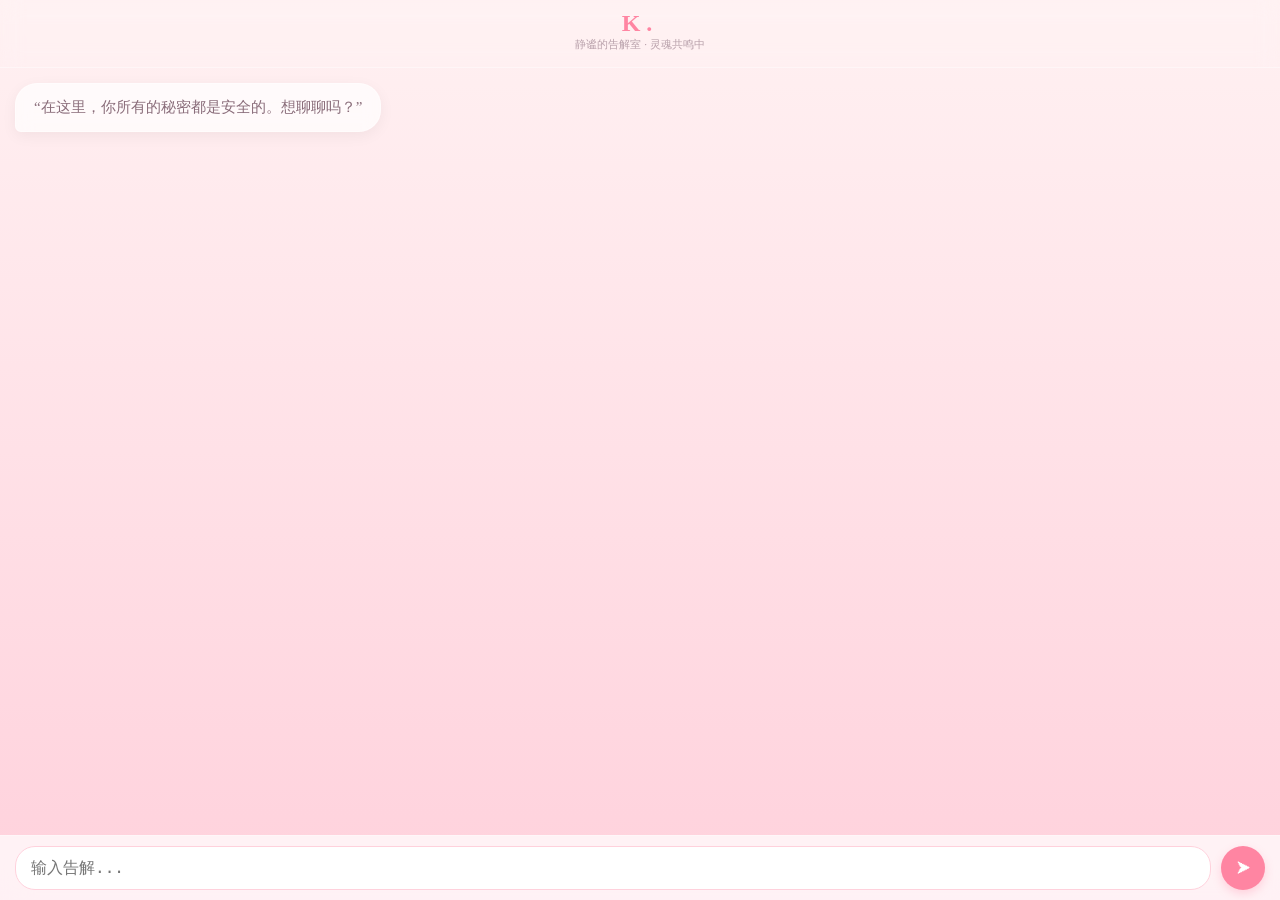
==== apps/confession/chat.html @ 69655ff3 "v1.0 1.0" ====
!DOCTYPE html>
<html lang="zh-CN">
<head>
    <meta charset="UTF-8">
    <meta name="viewport" content="width=device-width, initial-scale=1.0, maximum-scale=1.0, user-scalable=0, viewport-fit=cover">
    <title>K. - 灵魂告解</title>
    <style>
        :root {
            --bg-gradient: linear-gradient(180deg, #fff1f2 0%, #ffd1dc 100%);
            --ai-bubble: rgba(255, 255, 255, 0.7); 
            --user-bubble: linear-gradient(135deg, #fbc2eb 0%, #a6c1ee 100%); 
            --text-main: #8a6d7a;
        }

        * { box-sizing: border-box; -webkit-tap-highlight-color: transparent; }

        html, body {
            position: fixed;
            width: 100%; height: 100%;
            margin: 0; padding: 0;
            overflow: hidden;
            background: #fff5f7;
        }

        .phone { 
            position: fixed;
            left: 0; top: 0;
            width: 100vw;
            height: 100dvh;
            background: var(--bg-gradient); 
            display: flex; 
            flex-direction: column; 
            overflow: hidden; 
        }

        .header { 
            padding: calc(env(safe-area-inset-top) + 10px) 20px 15px;
            text-align: center;
            border-bottom: 1px solid rgba(255, 255, 255, 0.4);
            flex-shrink: 0;
            width: 100%;
            position: relative;
            z-index: 2000; /* 确保在最顶层，不会被气泡挡住 */
            cursor: pointer;
            background: rgba(255, 255, 255, 0.1);
            backdrop-filter: blur(10px);
        }

        .name { font-size: 24px; font-weight: 600; letter-spacing: 6px; color: #ff85a2; pointer-events: none; }
        .status { font-size: 11px; color: #b8a0aa; pointer-events: none; }

        #chatDisplay { 
            flex: 1; 
            overflow-y: auto; 
            padding: 15px; 
            display: flex; 
            flex-direction: column;
            -webkit-overflow-scrolling: touch;
        }
        #chatDisplay::-webkit-scrollbar { display: none; }

        .bubble { 
            max-width: 80%; padding: 12px 18px; border-radius: 22px; 
            font-size: 15px; line-height: 1.5; margin-bottom: 18px; 
            backdrop-filter: blur(8px); box-shadow: 0 4px 15px rgba(0,0,0,0.05);
            animation: bubblePop 0.4s ease-out; word-wrap: break-word;
        }
        .ai { align-self: flex-start; background: var(--ai-bubble); color: var(--text-main); border-bottom-left-radius: 6px; border: 1px solid rgba(255,255,255,0.4); }
        .user { align-self: flex-end; background: var(--user-bubble); color: #fff; border-bottom-right-radius: 6px; }

        .input-area {
            padding: 10px 15px calc(10px + env(safe-area-inset-bottom));
            background: rgba(255, 255, 255, 0.7);
            backdrop-filter: blur(15px);
            display: flex; gap: 10px; flex-shrink: 0;
            border-top: 1px solid rgba(255, 255, 255, 0.3);
        }

        #userInput { 
            flex: 1; background: #fff; border: 1px solid #ffd1dc; border-radius: 20px; 
            padding: 10px 15px; outline: none; font-size: 16px !important; 
            color: #8a6d7a; resize: none; height: 44px; line-height: 1.4;
        }

        #sendBtn { 
            width: 44px; height: 44px; background: #ff85a2; color: #fff; 
            border: none; border-radius: 50%; cursor: pointer;
            box-shadow: 0 4px 10px rgba(255, 133, 162, 0.3);
        }

        .settings { 
            position: absolute; top: 120px; left: 5%; width: 90%; 
            background: rgba(255, 254, 255, 0.98); border-radius: 20px; 
            padding: 20px; z-index: 3000; display: none; border: 2px solid #ffd1dc;
        }
        .settings input { width: 100%; margin-bottom: 12px; padding: 10px; border: 1px solid #ffe4e9; border-radius: 8px; }
        .settings-title { font-weight: bold; margin-bottom: 15px; text-align: center; }
        #saveBtn { width: 100%; padding: 12px; background: #ff85a2; color: white; border: none; border-radius: 10px; }

        @keyframes bubblePop { from { opacity: 0; transform: translateY(15px) scale(0.8); } to { opacity: 1; transform: translateY(0) scale(1); } }
    </style>
</head>

<body>

    <div class="phone">
        <div class="header" id="headerTrigger">
            <div class="name">K.</div>
            <div class="status">静谧的告解室 · 灵魂共鸣中</div>
        </div>

        <div id="chatDisplay">
            <div class="bubble ai">“在这里，你所有的秘密都是安全的。想聊聊吗？”</div>
        </div>

        <div class="input-area">
            <textarea id="userInput" placeholder="输入告解..." rows="1" autocorrect="off" autocomplete="off" spellcheck="false"></textarea>
            <button id="sendBtn">➤</button>
        </div>
    </div>


       <script>
        // 你的特质 Prompt 已移至世界书读取，此处仅作兜底
        const chatDisplay = document.getElementById('chatDisplay');
        const userInput = document.getElementById('userInput');
        const sendBtn = document.getElementById('sendBtn');
        const headerTrigger = document.getElementById('headerTrigger');

        const sounds = {
            pop: new Audio('https://assets.mixkit.co/active_storage/sfx/3005/3005-preview.mp3'),
            send: new Audio('https://assets.mixkit.co/active_storage/sfx/2358/2358-preview.mp3')
        };

        let messageHistory = [];
        let isTyping = false;
        let replyTimer = null;

        // --- 核心布局修复 ---
        function adjustLayout() {
            window.scrollTo(0, 0);
            if (window.visualViewport) {
                document.querySelector('.phone').style.height = `${window.visualViewport.height}px`;
            }
            chatDisplay.scrollTop = chatDisplay.scrollHeight;
        }

        if (window.visualViewport) {
            window.visualViewport.addEventListener('resize', adjustLayout);
        }

        // --- 初始化历史记录 ---
        window.onload = () => {
            const saved = localStorage.getItem('k_history');
            if (saved) {
                try {
                    messageHistory = JSON.parse(saved);
                    chatDisplay.innerHTML = ''; 
                    messageHistory.forEach(msg => {
                        if (msg.parts && msg.parts[0]?.text) {
                            addBubble(msg.role === 'user' ? 'user' : 'ai', msg.parts[0].text);
                        }
                    });
                } catch (e) { console.error("历史记录解析失败:", e); }
            }
            adjustLayout();
        };

        // --- 发送逻辑 ---
        async function handleSend() {
            const text = userInput.value.trim();
            if (!text || isTyping) return;

            const base = localStorage.getItem('k_base');
            const key = localStorage.getItem('k_key');
            const model = localStorage.getItem('k_model') || "gemini-1.5-flash"; 

            if (!key || !base) {
                addBubble('ai', "（契约尚未生效。请点击上方‘K.’进入设定。）");
                return;
            }

            sounds.send.play().catch(()=>{});
            addBubble('user', text);
            userInput.value = '';
            userInput.style.height = '44px';
            
            messageHistory.push({ role: "user", parts: [{ text: text }] });
            localStorage.setItem('k_history', JSON.stringify(messageHistory));

            if (replyTimer) clearTimeout(replyTimer);
            replyTimer = setTimeout(() => fetchAI(base, key, model, text), 1000);
        }

        // --- AI 请求核心函数 ---
        async function fetchAI(base, key, model, userInputText) {
            isTyping = true;
            try {
                // 1. 读取世界书
                const i = localStorage.getItem('k_world_identity') || "";
                const b = localStorage.getItem('k_world_background') || "";
                const s = localStorage.getItem('k_world_speech') || "";
                const m = localStorage.getItem('k_world_memory') || "";

                const dynamicPrompt = `【人设】:${i}\n【背景】:${b}\n【风格】:${s}\n【记忆】:${m}\n请严格遵守人设，自然对话。`;

                const url = base.includes('/v1') ? 
                    `${base.replace(/\/$/, '')}/models/${model}:generateContent?key=${key}` : 
                    `${base.replace(/\/$/, '')}/v1beta/models/${model}:generateContent?key=${key}`;

                const res = await fetch(url, {
                    method: 'POST',
                    headers: { 'Content-Type': 'application/json' },
                    body: JSON.stringify({
                        system_instruction: { parts: [{ text: dynamicPrompt }] }, 
                        contents: messageHistory,
                        generationConfig: { temperature: 0.85, maxOutputTokens: 2048 }
                    })
                });

                const data = await res.json();
                if (data.error) throw new Error(data.error.message);

                const fullText = data.candidates[0].content.parts[0].text;

                // 2. 存入历史
                messageHistory.push({ role: "model", parts: [{ text: fullText }] });
                localStorage.setItem('k_history', JSON.stringify(messageHistory));

                // 3. 打字机输出
                const fragments = fullText.split(/\n+|(?<=[。！？])\s+/).filter(s => s.trim());
                for (const f of fragments) {
                    const bubble = addBubble('ai', '');
                    await typeWriter(f, bubble);
                    await new Promise(r => setTimeout(r, 800));
                }

                // 4. 静默提取记忆 (调用外部定义的函数)
                extractMemorySilently(base, key, model, userInputText, fullText);

            } catch (e) {
                console.error(e);
                addBubble('ai', "……（信号由于念压变得不稳定）");
            } finally { 
                isTyping = false; 
            }
        }

        // --- 辅助函数：独立出来，防止嵌套报错 ---
        async function extractMemorySilently(base, key, model, uText, aText) {
            try {
                const url = base.includes('/v1') ? `${base.replace(/\/$/, '')}/models/${model}:generateContent?key=${key}` : `${base.replace(/\/$/, '')}/v1beta/models/${model}:generateContent?key=${key}`;
                const instr = `你是一个记忆提取专家。提取关于用户的长期事实。用户:"${uText}"，AI:"${aText}"。仅输出事实，无则回“无”。`;

                const res = await fetch(url, {
                    method: 'POST',
                    headers: { 'Content-Type': 'application/json' },
                    body: JSON.stringify({ contents: [{ role: "user", parts: [{ text: instr }] }] })
                });
                const data = await res.json();
                const result = data.candidates[0].content.parts[0].text.trim();

                if (result !== "无" && result.length > 2) {
                    let oldM = localStorage.getItem('k_world_memory') || "";
                    localStorage.setItem('k_world_memory', oldM + "\n" + result);
                    console.log("🧠 记忆已存入:", result);
                }
            } catch (err) { console.warn("记忆存储跳过"); }
        }

        function typeWriter(text, element) {
            return new Promise((resolve) => {
                let i = 0;
                function type() {
                    if (i < text.length) {
                        element.innerText += text.charAt(i++);
                        chatDisplay.scrollTop = chatDisplay.scrollHeight;
                        if (Math.random() > 0.8) sounds.pop.play().catch(()=>{});
                        setTimeout(type, 60);
                    } else { resolve(); }
                }
                type();
            });
        }

        function addBubble(role, content) {
            const div = document.createElement('div');
            div.className = `bubble ${role}`;
            div.innerText = content;
            chatDisplay.appendChild(div);
            chatDisplay.scrollTop = chatDisplay.scrollHeight;
            return div;
        }

        // --- 事件绑定 ---
        sendBtn.onclick = handleSend;
        userInput.onkeydown = (e) => { 
            if(e.key === 'Enter' && !e.shiftKey) { e.preventDefault(); handleSend(); } 
        };

        headerTrigger.onclick = () => { window.location.href = 'link.html'; };

        userInput.addEventListener('input', function() {
            this.style.height = '44px';
            this.style.height = Math.min(this.scrollHeight, 100) + 'px';
        });
    </script>
</body>
</html>
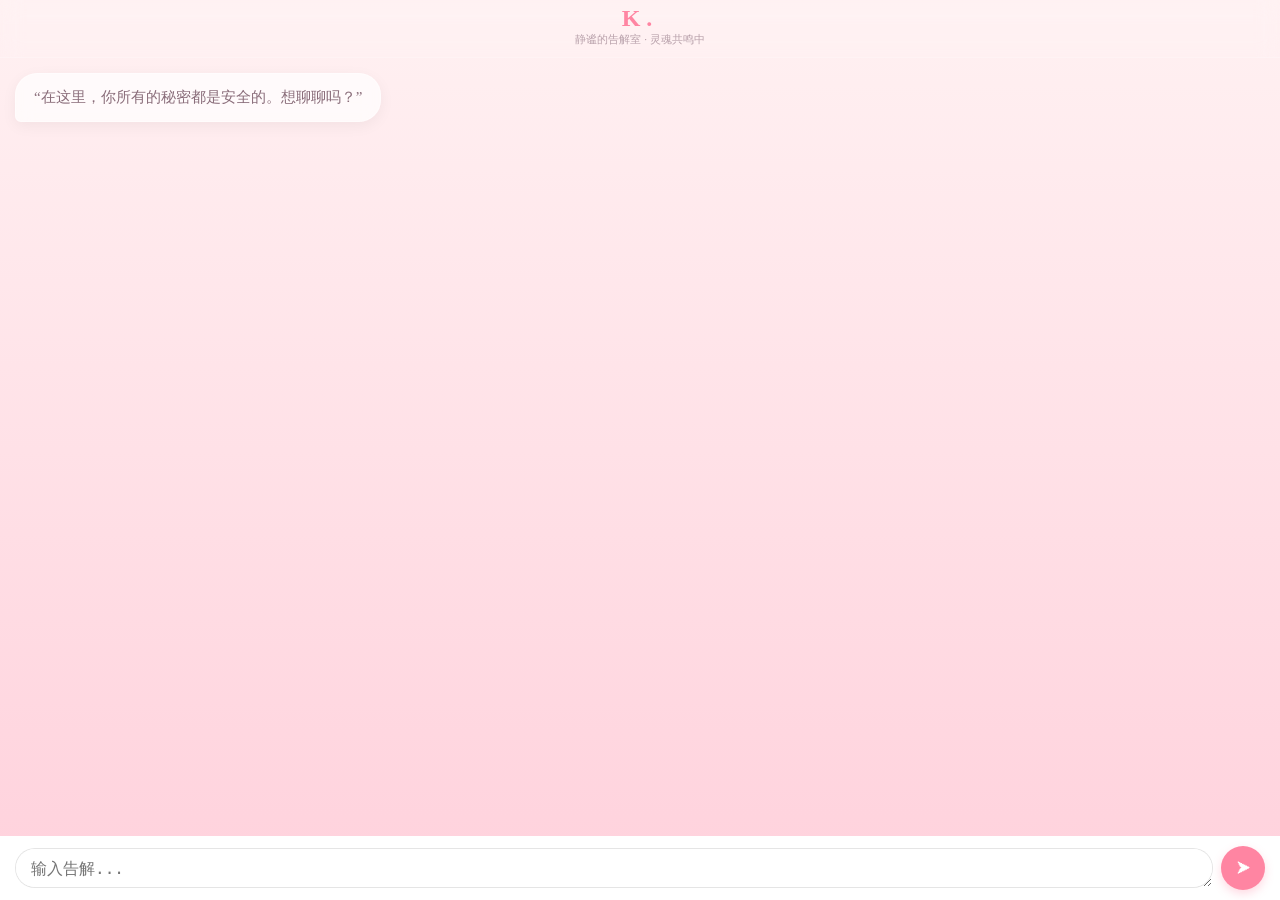
==== commit ae5e63bf: "Update chat.html" ====
--- a/apps/confession/chat.html
+++ b/apps/confession/chat.html
@@ -22,41 +22,66 @@
             background: #fff5f7;
         }
 
-        .phone { 
-            position: fixed;
-            left: 0; top: 0;
-            width: 100vw;
-            height: 100dvh;
-            background: var(--bg-gradient); 
-            display: flex; 
-            flex-direction: column; 
-            overflow: hidden; 
-        }
-
-        .header { 
-            padding: calc(env(safe-area-inset-top) + 10px) 20px 15px;
-            text-align: center;
-            border-bottom: 1px solid rgba(255, 255, 255, 0.4);
-            flex-shrink: 0;
-            width: 100%;
-            position: relative;
-            z-index: 2000; /* 确保在最顶层，不会被气泡挡住 */
-            cursor: pointer;
-            background: rgba(255, 255, 255, 0.1);
-            backdrop-filter: blur(10px);
-        }
-
+/* 1. 核心容器修复：彻底消灭右侧和底部白边 */
+.phone {
+    position: fixed;
+    top: 0; left: 0;
+    width: 100vw !important; /* 强制视口宽度 */
+    height: 100dvh; /* 动态适配高度 */
+    background: var(--bg-gradient);
+    display: flex;
+    flex-direction: column;
+    overflow: hidden;
+    margin: 0; padding: 0;
+}
+
+/* 2. 🛡️ 顶部适配：缩窄且完美避开刘海 */
+.header {
+    /* 关键计算：自动探测安全区域（刘海）高度，再加上极小的 5px 缓冲 */
+    /* 这样它永远在灵动岛下方，但不会像之前那样悬空太远 */
+    padding-top: calc(env(safe-area-inset-top) + 5px) !important;
+    padding-bottom: 10px !important; /* 底部也缩窄，更紧凑 */
+    
+    /* 强制居中与全屏逻辑 */
+    width: 100% !important;
+    padding-left: 0 !important;
+    padding-right: 0 !important;
+    display: flex;
+    flex-direction: column;
+    align-items: center; 
+    justify-content: center;
+    background: rgba(255, 255, 255, 0.1);
+    backdrop-filter: blur(10px);
+    border-bottom: 1px solid rgba(255, 255, 255, 0.2);
+    z-index: 2000;
+}
+
+/* 确保内部文字精准居中且紧凑 */
+.header h1, .header .name, .header .status {
+    margin: 0 auto !important;
+    text-align: center !important;
+    width: fit-content;
+}
+
+/* 调整那个返回的小箭头，确保它在同一水平线上 */
+.back-btn {
+    position: absolute;
+    left: 15px;
+    top: calc(env(safe-area-inset-top) + 8px); /* 随刘海动态调整 */
+    z-index: 2001;
+}
         .name { font-size: 24px; font-weight: 600; letter-spacing: 6px; color: #ff85a2; pointer-events: none; }
         .status { font-size: 11px; color: #b8a0aa; pointer-events: none; }
 
-        #chatDisplay { 
-            flex: 1; 
-            overflow-y: auto; 
-            padding: 15px; 
-            display: flex; 
-            flex-direction: column;
-            -webkit-overflow-scrolling: touch;
-        }
+     #chatDisplay {
+    flex: 1;
+    width: 100%;
+    padding: 15px;
+    overflow-y: auto;
+    -webkit-overflow-scrolling: touch; /* iOS 滑动优化 */
+    display: flex;
+    flex-direction: column;
+}
         #chatDisplay::-webkit-scrollbar { display: none; }
 
         .bubble { 
@@ -67,20 +92,47 @@
         }
         .ai { align-self: flex-start; background: var(--ai-bubble); color: var(--text-main); border-bottom-left-radius: 6px; border: 1px solid rgba(255,255,255,0.4); }
         .user { align-self: flex-end; background: var(--user-bubble); color: #fff; border-bottom-right-radius: 6px; }
-
+.message {
+    max-width: 85%; /* 气泡最宽占屏幕 85% */
+    margin-bottom: 12px;
+    word-wrap: break-word;
+}
+
+.ai-message {
+    align-self: flex-start; /* AI 靠左 */
+}
+
+.user-message {
+    align-self: flex-end; /* 用户靠右 */
+}
         .input-area {
-            padding: 10px 15px calc(10px + env(safe-area-inset-bottom));
-            background: rgba(255, 255, 255, 0.7);
-            backdrop-filter: blur(15px);
-            display: flex; gap: 10px; flex-shrink: 0;
-            border-top: 1px solid rgba(255, 255, 255, 0.3);
-        }
-
-        #userInput { 
-            flex: 1; background: #fff; border: 1px solid #ffd1dc; border-radius: 20px; 
-            padding: 10px 15px; outline: none; font-size: 16px !important; 
-            color: #8a6d7a; resize: none; height: 44px; line-height: 1.4;
-        }
+    padding: 10px 15px calc(env(safe-area-inset-bottom) + 10px);
+    background: white;
+    display: flex;
+    align-items: center;
+    gap: 8px;
+    width: 100%;
+    box-sizing: border-box;
+}
+
+#userInput {
+    flex: 1;
+/* ...其他属性... */
+    appearance: none;          /* 标准属性 */
+    -webkit-appearance: none;  /* 针对 iOS/Safari 的补丁 */
+    -moz-appearance: none;     /* 针对 Firefox 的补丁 */
+    /* 修复文字偏移：确保 line-height 和 padding 平衡 */
+    height: 40px;
+    line-height: 20px; 
+    padding: 10px 15px !important; 
+    font-size: 16px; /* 16px 以上可防止 iOS 自动放大页面 */
+    border-radius: 20px;
+    border: 1px solid rgba(0,0,0,0.1);
+    outline: none;
+    box-sizing: border-box;
+    display: flex;
+    align-items: center; /* 垂直居中文字 */
+}
 
         #sendBtn { 
             width: 44px; height: 44px; background: #ff85a2; color: #fff; 
@@ -104,7 +156,7 @@
 <body>
 
     <div class="phone">
-        <div class="header" id="headerTrigger">
+       <div class="header">
             <div class="name">K.</div>
             <div class="status">静谧的告解室 · 灵魂共鸣中</div>
         </div>
@@ -125,7 +177,6 @@
         const chatDisplay = document.getElementById('chatDisplay');
         const userInput = document.getElementById('userInput');
         const sendBtn = document.getElementById('sendBtn');
-        const headerTrigger = document.getElementById('headerTrigger');
 
         const sounds = {
             pop: new Audio('https://assets.mixkit.co/active_storage/sfx/3005/3005-preview.mp3'),
@@ -173,7 +224,7 @@
 
             const base = localStorage.getItem('k_base');
             const key = localStorage.getItem('k_key');
-            const model = localStorage.getItem('k_model') || "gemini-1.5-flash"; 
+            const model = localStorage.getItem('k_model') || "gemini-2.5-flash"; 
 
             if (!key || !base) {
                 addBubble('ai', "（契约尚未生效。请点击上方‘K.’进入设定。）");
@@ -298,7 +349,6 @@
             if(e.key === 'Enter' && !e.shiftKey) { e.preventDefault(); handleSend(); } 
         };
 
-        headerTrigger.onclick = () => { window.location.href = 'link.html'; };
 
         userInput.addEventListener('input', function() {
             this.style.height = '44px';
@@ -306,4 +356,4 @@
         });
     </script>
 </body>
-</html>+</html>
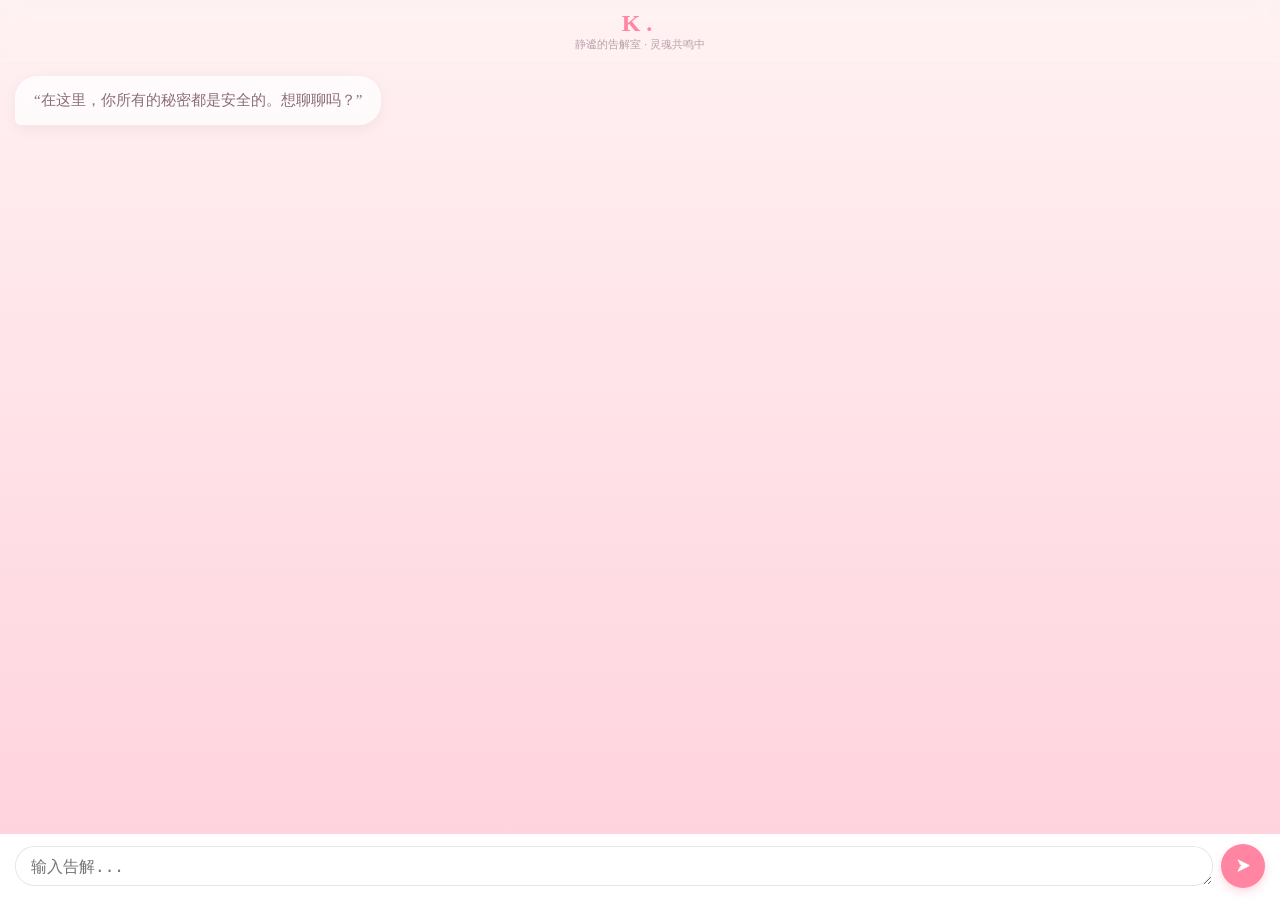
==== commit 56b8b764: "Update chat.html" ====
--- a/apps/confession/chat.html
+++ b/apps/confession/chat.html
@@ -15,18 +15,20 @@
         * { box-sizing: border-box; -webkit-tap-highlight-color: transparent; }
 
         html, body {
-            position: fixed;
-            width: 100%; height: 100%;
-            margin: 0; padding: 0;
-            overflow: hidden;
-            background: #fff5f7;
-        }
+       position: fixed;
+    width: 100vw; /* 改为 100vw，确保占满手机视口 */
+    height: 100dvh; /* 改为 100dvh */
+    margin: 0; padding: 0;
+    overflow: hidden;
+    background: #fff5f7;
+}
 
 /* 1. 核心容器修复：彻底消灭右侧和底部白边 */
 .phone {
     position: fixed;
     top: 0; left: 0;
     width: 100vw !important; /* 强制视口宽度 */
+    left: 0;
     height: 100dvh; /* 动态适配高度 */
     background: var(--bg-gradient);
     display: flex;
@@ -39,8 +41,8 @@
 .header {
     /* 关键计算：自动探测安全区域（刘海）高度，再加上极小的 5px 缓冲 */
     /* 这样它永远在灵动岛下方，但不会像之前那样悬空太远 */
-    padding-top: calc(env(safe-area-inset-top) + 5px) !important;
-    padding-bottom: 10px !important; /* 底部也缩窄，更紧凑 */
+    padding-top: calc(env(safe-area-inset-top) + 10px) !important;
+    padding-bottom: 8px !important; /* 底部也缩窄，更紧凑 */
     
     /* 强制居中与全屏逻辑 */
     width: 100% !important;
@@ -113,6 +115,7 @@
     gap: 8px;
     width: 100%;
     box-sizing: border-box;
+    padding-bottom: calc(env(safe-area-inset-bottom) + 12px) !important;
 }
 
 #userInput {
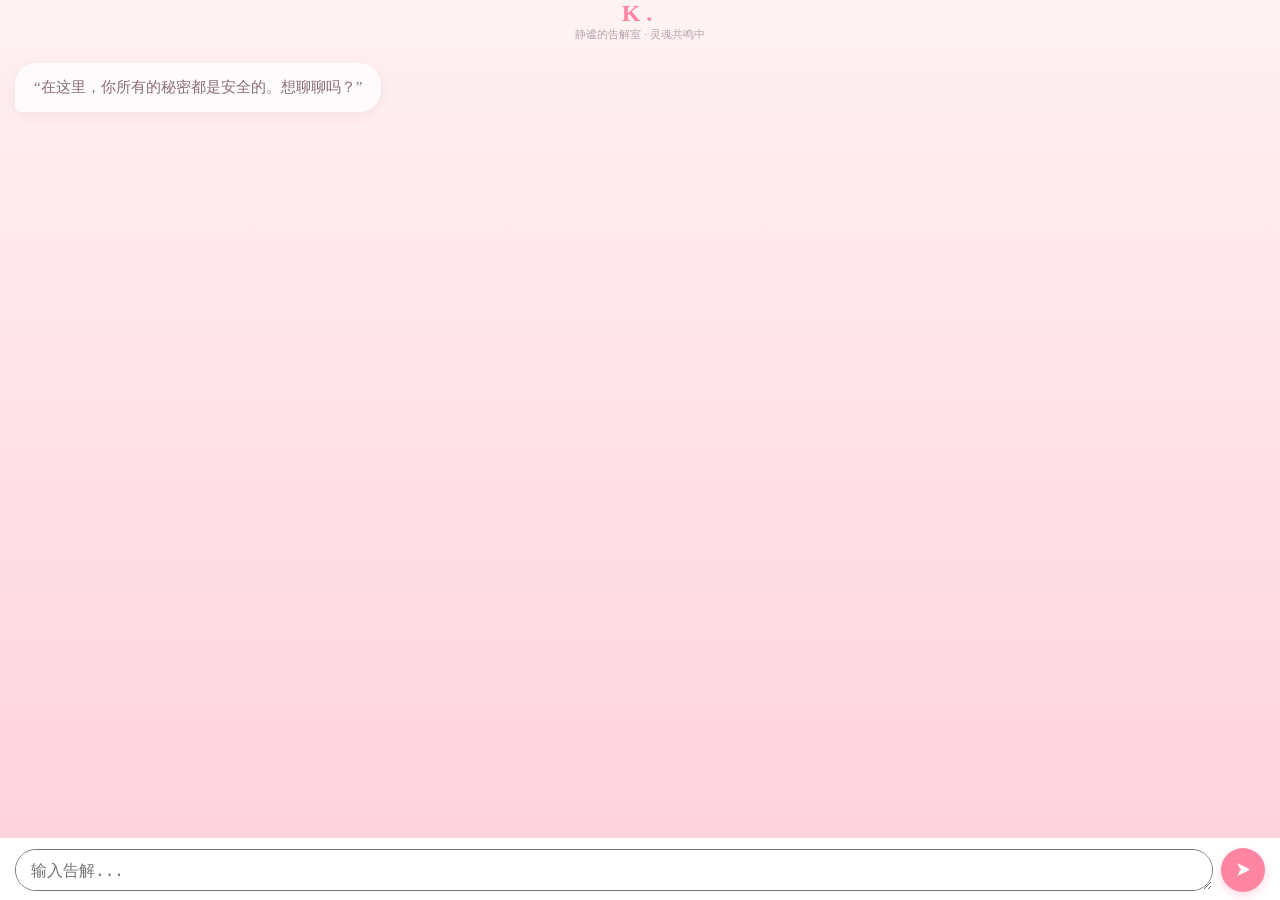
==== commit 6d8f2559: "Update chat.html" ====
--- a/apps/confession/chat.html
+++ b/apps/confession/chat.html
@@ -24,38 +24,39 @@
 }
 
 /* 1. 核心容器修复：彻底消灭右侧和底部白边 */
-.phone {
-    position: fixed;
-    top: 0; left: 0;
-    width: 100vw !important; /* 强制视口宽度 */
-    left: 0;
-    height: 100dvh; /* 动态适配高度 */
-    background: var(--bg-gradient);
-    display: flex;
-    flex-direction: column;
-    overflow: hidden;
-    margin: 0; padding: 0;
-}
-
-/* 2. 🛡️ 顶部适配：缩窄且完美避开刘海 */
+/* 1. 顶部 Header 修复：适配 black-translucent 模式 */
 .header {
-    /* 关键计算：自动探测安全区域（刘海）高度，再加上极小的 5px 缓冲 */
-    /* 这样它永远在灵动岛下方，但不会像之前那样悬空太远 */
-    padding-top: calc(env(safe-area-inset-top) + 10px) !important;
-    padding-bottom: 8px !important; /* 底部也缩窄，更紧凑 */
+    /* 因为脚本强行让内容置顶，我们要用 padding 把它从刘海挤出来 */
+    /* env(safe-area-inset-top) 在你这个模式下通常是 44px 到 50px */
+    padding-top: env(safe-area-inset-top) !important; 
     
-    /* 强制居中与全屏逻辑 */
-    width: 100% !important;
-    padding-left: 0 !important;
-    padding-right: 0 !important;
+    /* 这里控制你想要的“窄一点”，如果觉得还是宽，就把 5px 改成 0 */
+    padding-bottom: 5px !important; 
+    
+    width: 100vw !important; /* 解决右侧留空 */
     display: flex;
     flex-direction: column;
     align-items: center; 
     justify-content: center;
-    background: rgba(255, 255, 255, 0.1);
-    backdrop-filter: blur(10px);
+    background: rgba(255, 255, 255, 0.15); /* 稍微加深一点点，防止透出来的状态栏太乱 */
+    backdrop-filter: blur(15px);
     border-bottom: 1px solid rgba(255, 255, 255, 0.2);
-    z-index: 2000;
+    z-index: 9999;
+}
+
+/* 2. 容器高度修复：防止底部出现黑边 */
+.phone {
+    position: fixed;
+    top: 0;
+    left: 0;
+    width: 100vw !important;
+    /* 使用 100vh 配合脚本的 manifest 设置，确保撑满整个屏幕 */
+    height: 100vh !important; 
+    display: flex;
+    flex-direction: column;
+    background: var(--bg-gradient);
+    margin: 0;
+    padding: 0;
 }
 
 /* 确保内部文字精准居中且紧凑 */
@@ -109,32 +110,25 @@
 }
         .input-area {
     padding: 10px 15px calc(env(safe-area-inset-bottom) + 10px);
-    background: white;
-    display: flex;
+background: #ffffff; /* 必须有实色背景 */    display: flex;
     align-items: center;
     gap: 8px;
     width: 100%;
     box-sizing: border-box;
-    padding-bottom: calc(env(safe-area-inset-bottom) + 12px) !important;
+    padding-bottom: calc(env(safe-area-inset-bottom) + 8px) !important;
 }
 
 #userInput {
     flex: 1;
-/* ...其他属性... */
-    appearance: none;          /* 标准属性 */
-    -webkit-appearance: none;  /* 针对 iOS/Safari 的补丁 */
-    -moz-appearance: none;     /* 针对 Firefox 的补丁 */
-    /* 修复文字偏移：确保 line-height 和 padding 平衡 */
-    height: 40px;
-    line-height: 20px; 
-    padding: 10px 15px !important; 
-    font-size: 16px; /* 16px 以上可防止 iOS 自动放大页面 */
-    border-radius: 20px;
-    border: 1px solid rgba(0,0,0,0.1);
-    outline: none;
+    height: 42px; /* 固定高度 */
+    line-height: 22px; /* 行高略大于字体 */
+    padding: 10px 15px !important;
+    font-size: 16px;
+    border-radius: 21px;
     box-sizing: border-box;
+    /* 强力居中补丁 */
     display: flex;
-    align-items: center; /* 垂直居中文字 */
+    align-items: center; 
 }
 
         #sendBtn { 
